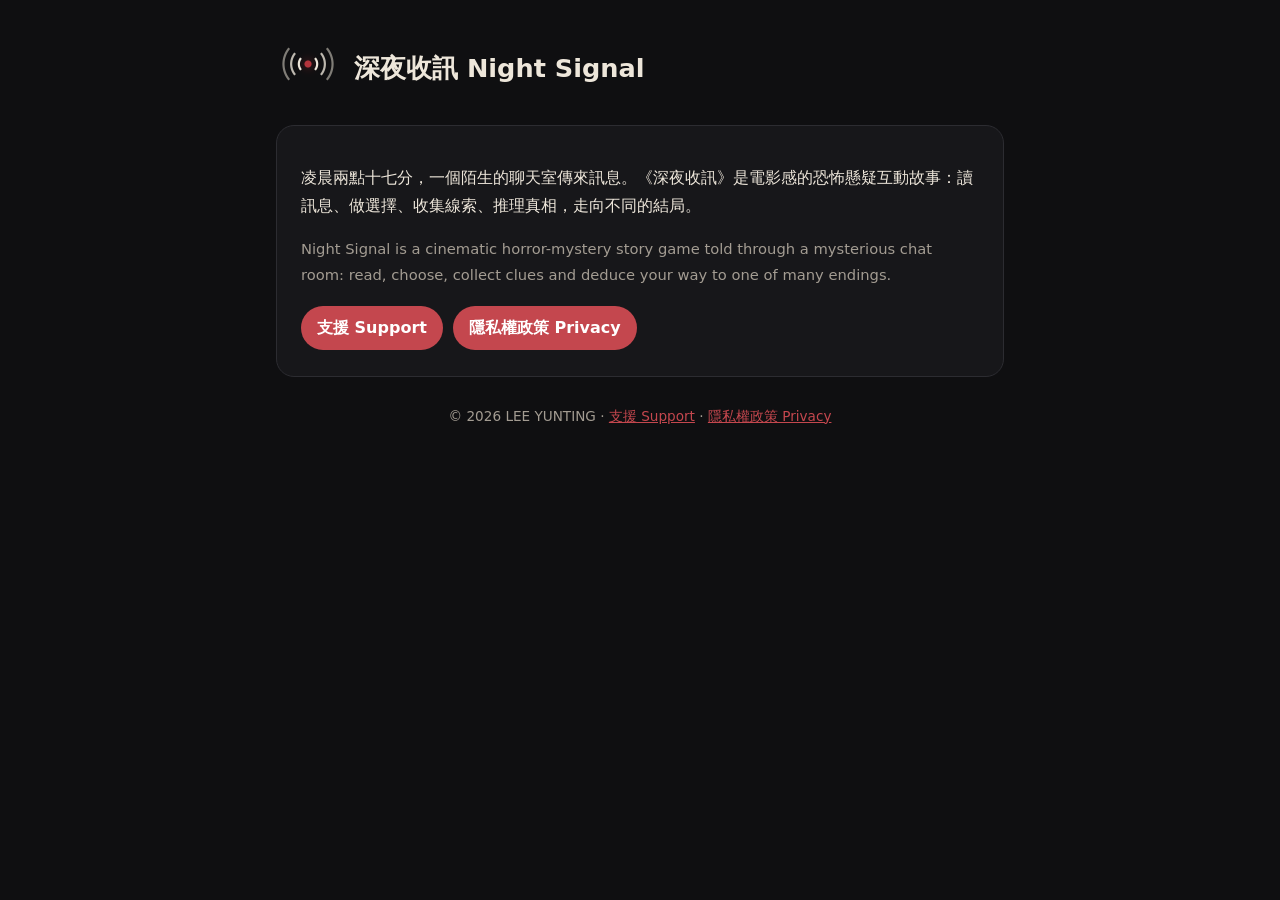
==== index.html @ b053e3f5 "Support and privacy pages Co-Authored-By: Claude Opus 5.5 <noreply@anthropic.com> Claude-Session: ht" ====
<!doctype html>
<html lang="zh-Hant">
<head>
<meta charset="utf-8"><meta name="viewport" content="width=device-width,initial-scale=1">
<title>深夜收訊 Night Signal</title>
<link rel="stylesheet" href="/style.css">
<link rel="icon" href="/icon.png">
</head>
<body><div class="wrap">
<header><a href="/"><img src="/icon.png" alt=""></a><h1>深夜收訊 Night Signal</h1></header>
<div class="card"><p>凌晨兩點十七分，一個陌生的聊天室傳來訊息。《深夜收訊》是電影感的恐怖懸疑互動故事：讀訊息、做選擇、收集線索、推理真相，走向不同的結局。</p><p class="muted">Night Signal is a cinematic horror-mystery story game told through a mysterious chat room: read, choose, collect clues and deduce your way to one of many endings.</p><nav><a href="/support/">支援 Support</a><a href="/privacy/">隱私權政策 Privacy</a></nav></div>
<footer>© 2026 LEE YUNTING · <a href="/support/">支援 Support</a> · <a href="/privacy/">隱私權政策 Privacy</a></footer>
</div></body></html>
---- style.css ----
:root{--bg:#0F0F11;--card:#17171A;--ink:#EDE6DA;--soft:#A39C92;--line:#2C2C31;--accent:#C4474E;--onaccent:#FFFFFF}
*{box-sizing:border-box}
body{margin:0;background:var(--bg);color:var(--ink);font-family:system-ui,-apple-system,"PingFang TC","Noto Sans TC","Microsoft JhengHei",sans-serif;line-height:1.75}
.wrap{max-width:760px;margin:0 auto;padding:32px 16px 48px}
header{display:flex;align-items:center;gap:14px;margin-bottom:20px}
header img{width:64px;height:64px;border-radius:15px}
header a{color:inherit;text-decoration:none}
h1{font-size:1.6rem;margin:0}
h2{font-size:1.12rem;margin:1.7em 0 .4em}
.card{background:var(--card);border:1px solid var(--line);border-radius:18px;padding:22px 24px;margin-bottom:18px}
.muted{color:var(--soft);font-size:.92rem}
a{color:var(--accent)}
nav{display:flex;gap:10px;flex-wrap:wrap;margin:18px 0 4px}
nav a{background:var(--accent);color:var(--onaccent);font-weight:700;text-decoration:none;padding:8px 16px;border-radius:999px}
footer{margin-top:28px;color:var(--soft);font-size:.85rem;text-align:center}
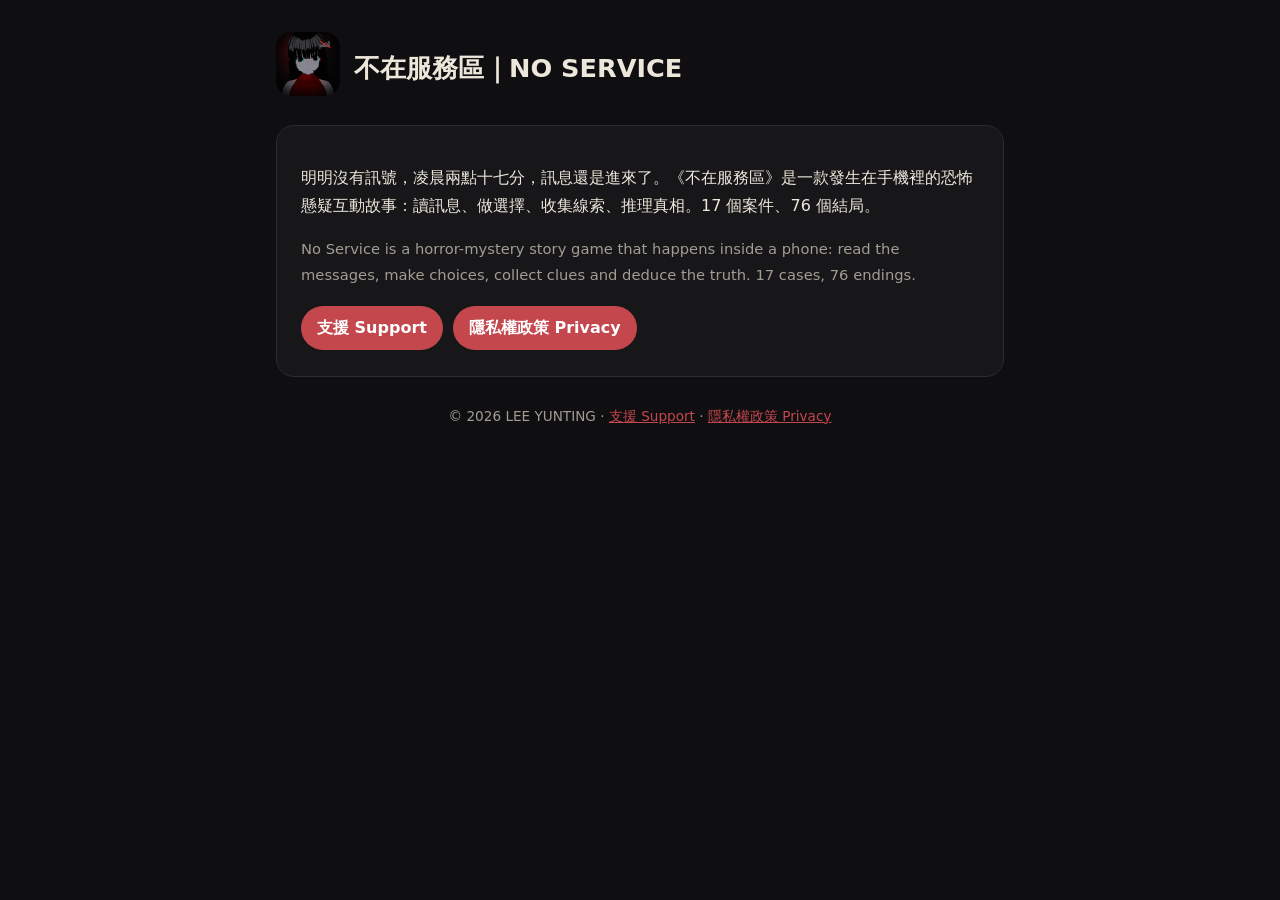
==== commit 1be3ea77: "改名《不在服務區｜NO SERVICE》、新圖示；支援頁加上購買與鑰匙說明，隱私權政策加上 App 內購買段落 Co-Authored-By: Claude Opus 5.5 <noreply@ant" ====
--- a/index.html
+++ b/index.html
@@ -2,12 +2,12 @@
 <html lang="zh-Hant">
 <head>
 <meta charset="utf-8"><meta name="viewport" content="width=device-width,initial-scale=1">
-<title>深夜收訊 Night Signal</title>
+<title>不在服務區｜NO SERVICE</title>
 <link rel="stylesheet" href="/style.css">
 <link rel="icon" href="/icon.png">
 </head>
 <body><div class="wrap">
-<header><a href="/"><img src="/icon.png" alt=""></a><h1>深夜收訊 Night Signal</h1></header>
-<div class="card"><p>凌晨兩點十七分，一個陌生的聊天室傳來訊息。《深夜收訊》是電影感的恐怖懸疑互動故事：讀訊息、做選擇、收集線索、推理真相，走向不同的結局。</p><p class="muted">Night Signal is a cinematic horror-mystery story game told through a mysterious chat room: read, choose, collect clues and deduce your way to one of many endings.</p><nav><a href="/support/">支援 Support</a><a href="/privacy/">隱私權政策 Privacy</a></nav></div>
+<header><a href="/"><img src="/icon.png" alt=""></a><h1>不在服務區｜NO SERVICE</h1></header>
+<div class="card"><p>明明沒有訊號，凌晨兩點十七分，訊息還是進來了。《不在服務區》是一款發生在手機裡的恐怖懸疑互動故事：讀訊息、做選擇、收集線索、推理真相。17 個案件、76 個結局。</p><p class="muted">No Service is a horror-mystery story game that happens inside a phone: read the messages, make choices, collect clues and deduce the truth. 17 cases, 76 endings.</p><nav><a href="/support/">支援 Support</a><a href="/privacy/">隱私權政策 Privacy</a></nav></div>
 <footer>© 2026 LEE YUNTING · <a href="/support/">支援 Support</a> · <a href="/privacy/">隱私權政策 Privacy</a></footer>
 </div></body></html>
